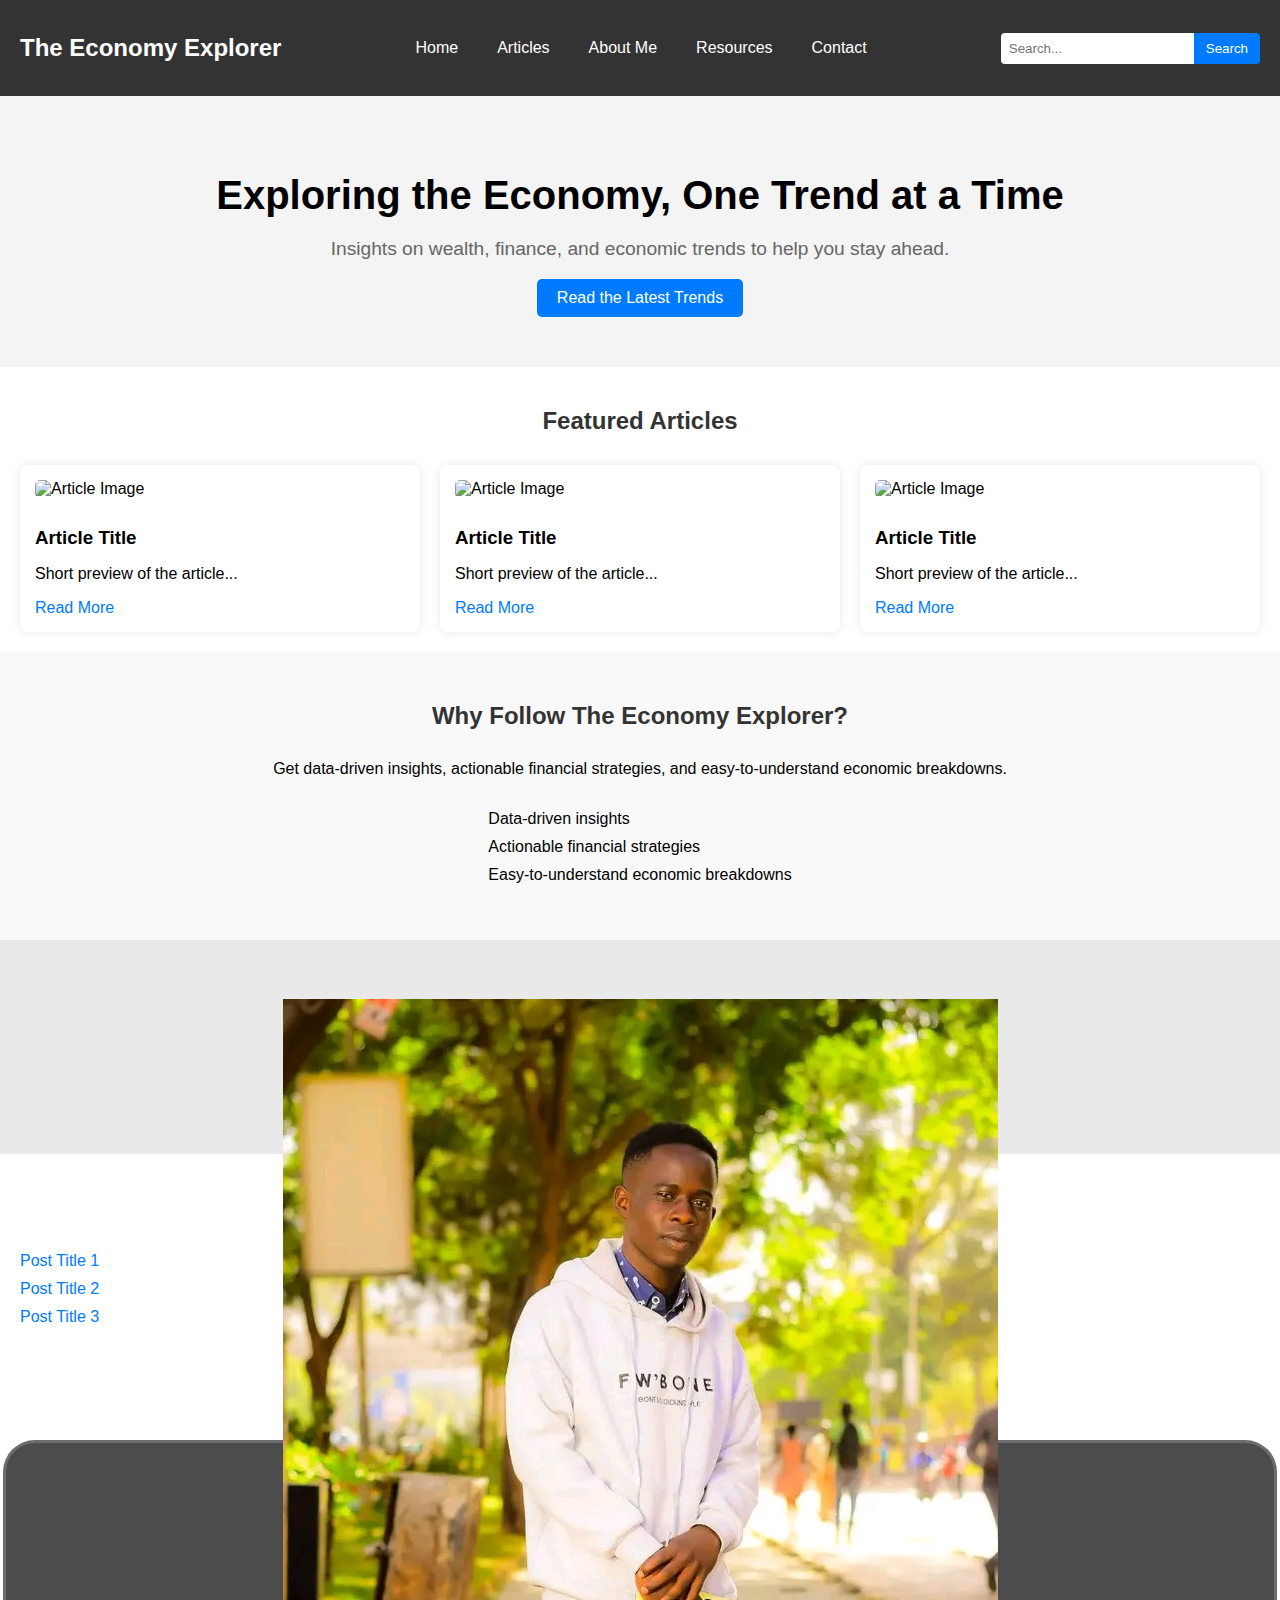
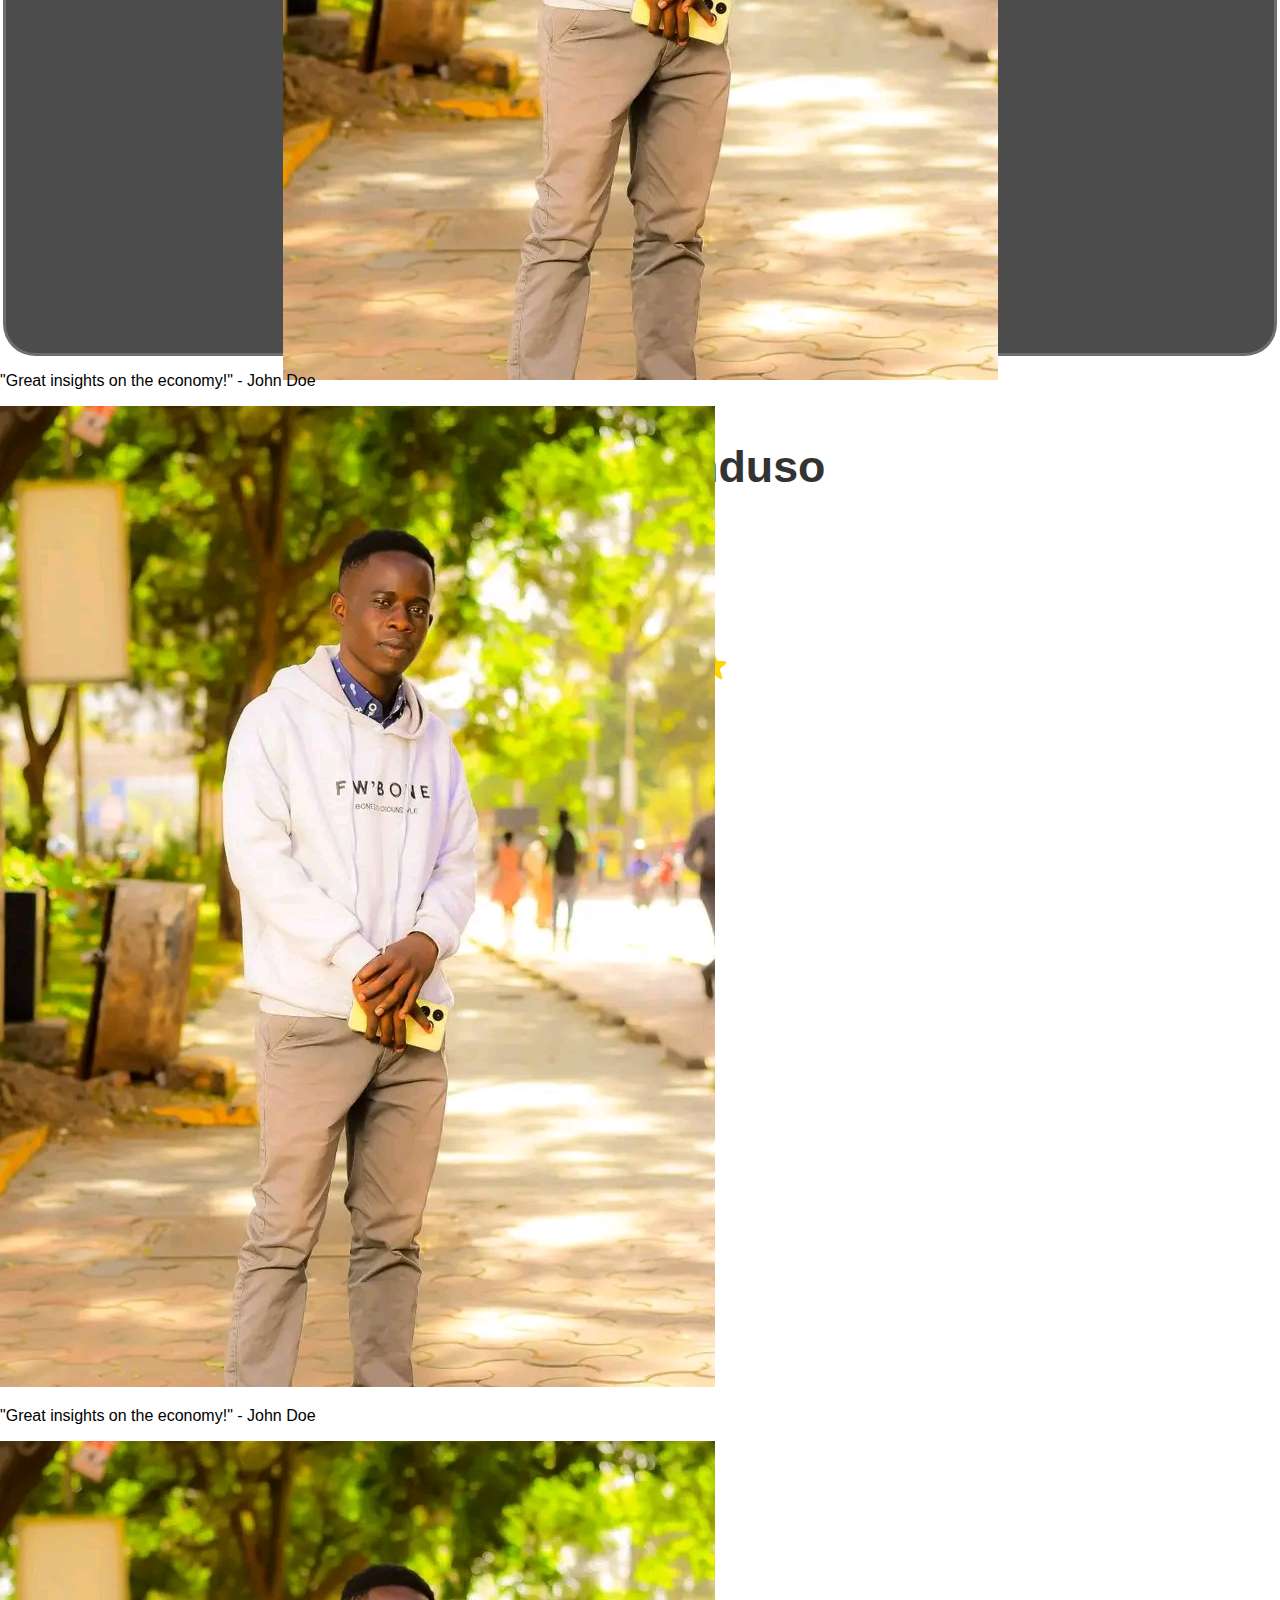
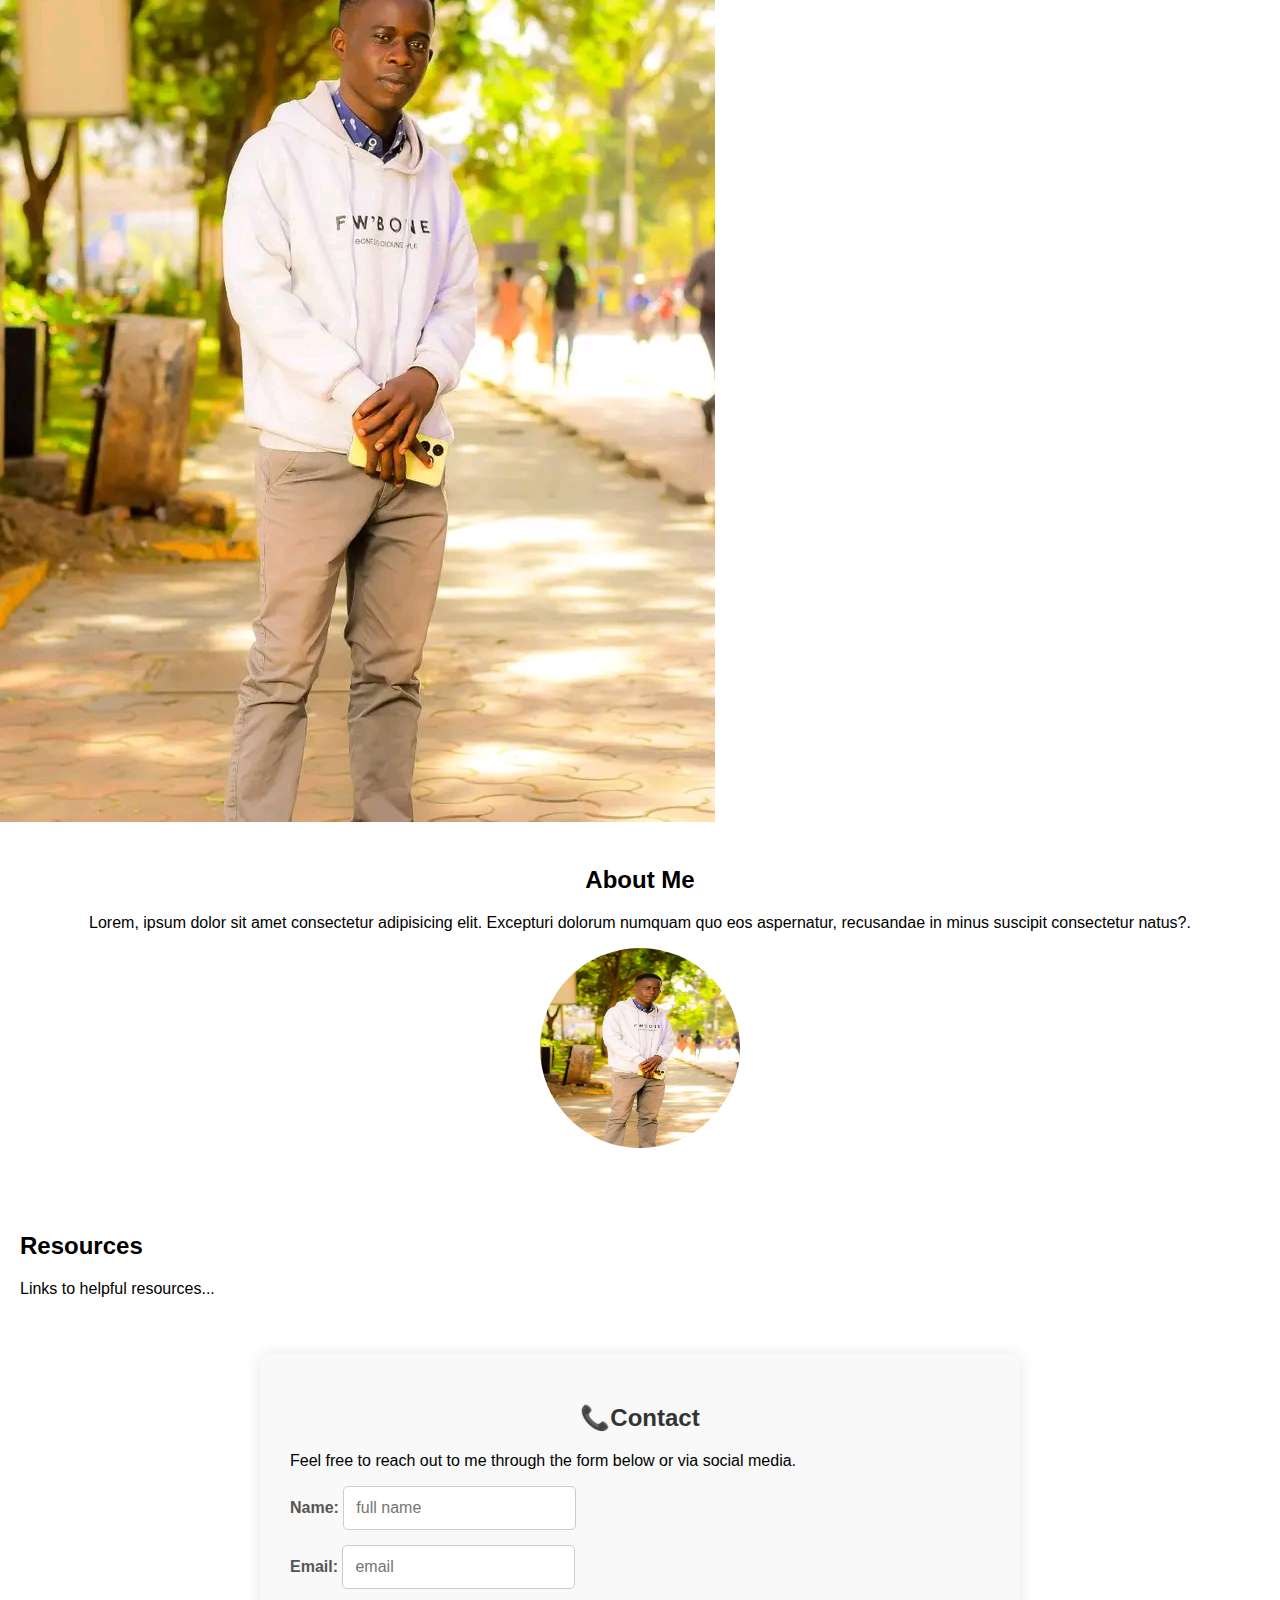
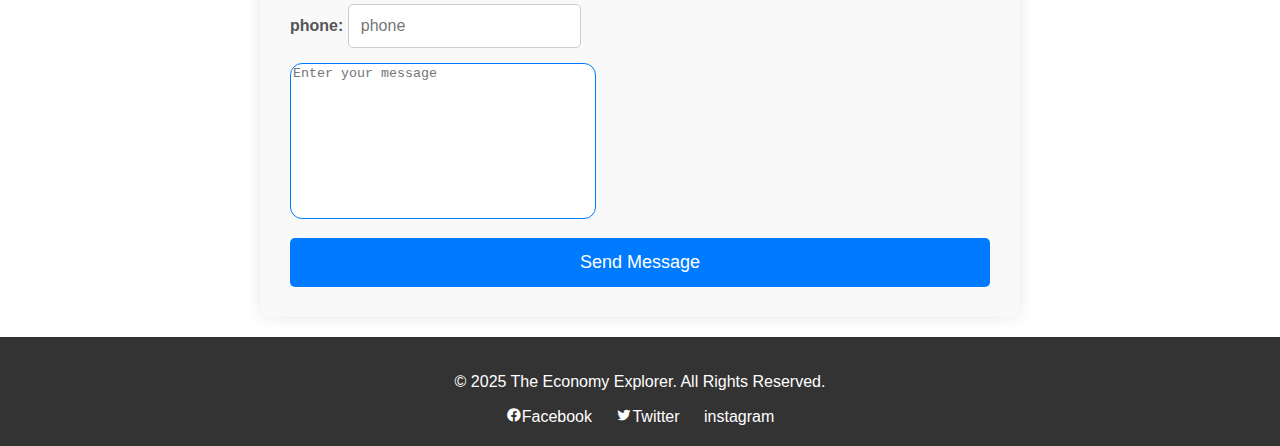
==== index.html @ 431664ec "initial change" ====
<!DOCTYPE html>
<html lang="en">
  <head>
    <meta charset="UTF-8" />
    <meta name="viewport" content="width=device-width, initial-scale=1.0" />
    <title>The Economy Explorer</title>
    <link rel="stylesheet" href="style.css" />
    <link
      href="https://unpkg.com/boxicons@2.1.4/css/boxicons.min.css"
      rel="stylesheet"
    />
  </head>
  <body>
    <!-- Header -->
    <header>
      <div class="logo">The Economy Explorer</div>
      <nav>
        <ul>
          <li><a href="index.html">Home</a></li>
          <li>
            <a href="#">Articles</a>
            <ul>
              <li><a href="#">Economic Trends</a></li>
              <li><a href="#">Net Worth Insights</a></li>
              <li><a href="#">Financial Strategies</a></li>
            </ul>
          </li>
          <li><a href="#about">About Me</a></li>
          <li><a href="#resources">Resources</a></li>
          <li><a href="#contact">Contact</a></li>
        </ul>
      </nav>
      <div class="search-bar">
        <input type="text" placeholder="Search..." />
        <button type="submit">Search</button>
      </div>
    </header>

    <!-- Hero Section -->
    <section class="hero">
      <h1>Exploring the Economy, One Trend at a Time</h1>
      <p>
        Insights on wealth, finance, and economic trends to help you stay ahead.
      </p>
      <a href="#" class="btn">Read the Latest Trends</a>
    </section>

    <!-- Featured Articles -->
    <section class="featured-articles">
      <h2>Featured Articles</h2>
      <div class="articles-grid">
        <article>
          <img src="placeholder.jpg" alt="Article Image" />
          <h3>Article Title</h3>
          <p>Short preview of the article...</p>
          <a href="single-article.html">Read More</a>
        </article>
        <article>
          <img src="placeholder.jpg" alt="Article Image" />
          <h3>Article Title</h3>
          <p>Short preview of the article...</p>
          <a href="single-article.html">Read More</a>
        </article>
        <article>
          <img src="placeholder.jpg" alt="Article Image" />
          <h3>Article Title</h3>
          <p>Short preview of the article...</p>
          <a href="single-article.html">Read More</a>
        </article>
      </div>
    </section>

    <!-- Why Follow Section -->
    <section class="why-follow">
      <h2>Why Follow The Economy Explorer?</h2>
      <p>
        Get data-driven insights, actionable financial strategies, and
        easy-to-understand economic breakdowns.
      </p>
      <ul>
        <li>Data-driven insights</li>
        <li>Actionable financial strategies</li>
        <li>Easy-to-understand economic breakdowns</li>
      </ul>
    </section>

    <!-- Newsletter Signup -->
    <section class="newsletter-signup">
      <h2>Get the latest economic trends straight to your inbox!</h2>
      <form>
        <input type="email" placeholder="Enter your email" />
        <button type="submit">Sign Up</button>
      </form>
    </section>

    <!-- Recent Posts -->
    <section class="recent-posts">
      <h2>Recent Posts</h2>
      <ul>
        <li><a href="single-article.html">Post Title 1</a></li>
        <li><a href="single-article.html">Post Title 2</a></li>
        <li><a href="single-article.html">Post Title 3</a></li>
      </ul>
    </section>

    <!-- Social Proof & Testimonials (Example) -->
    <section class="testimonials">
      <h2>Testimonials</h2>
      <div class="testimonial-item">
        <img src="images/billy.jpg" alt="" />
        <h2>Boniface Onduso</h2>
        <h1>software engineer</h1>
        <div class="rating">
          <i class="bx bxs-star" id="star"></i>
          <i class="bx bxs-star" id="star"></i>
          <i class="bx bxs-star" id="star"></i>
          <i class="bx bxs-star" id="star"></i>
          <i class="bx bxs-star" id="star"></i>
        </div>
        <p>
          Working with this software engineer was a fantastic experience! They
          delivered a high-quality, efficient solution tailored to my needs,
          with great communication and problem-solving skills. Highly
          recommend!"
        </p>
      </div>

      <div class="testimonial">
        <p>"Great insights on the economy!" - John Doe</p>
        <img src="images/billy.jpg" alt="" />
      </div>
      <div class="testimonial">
        <p>"Great insights on the economy!" - John Doe</p>
        <img src="images/billy.jpg" alt="" />
      </div>
    </section>

    <!-- About Me Section -->
    <section id="about" class="about-me">
      <h2>About Me</h2>
      <p>
        Lorem, ipsum dolor sit amet consectetur adipisicing elit. Excepturi
        dolorum numquam quo eos aspernatur, recusandae in minus suscipit
        consectetur natus?.
      </p>
      <img src="images/billy.jpg" alt="" />
    </section>

    <!-- Resources Section -->
    <section id="resources" class="resources">
      <h2>Resources</h2>
      <p>Links to helpful resources...</p>
    </section>

    <!-- Contact Section -->
    <section id="contact" class="contact-page">
      <h2>📞Contact</h2>
      <p>
        Feel free to reach out to me through the form below or via social media.
      </p>
      <form>
        <div class="form-group">
          <label for="name">Name:</label>
          <input
            type="text"
            id="name"
            name="name"
            placeholder="full name"
            required
          />
        </div>
        <div class="form-group">
          <label for="email">Email:</label>
          <input
            type="email"
            id="email"
            name="email"
            placeholder="email"
            required
          />
        </div>
        <div class="form-group">
          <label for="phone">phone:</label>
          <input
            type="number"
            id="phone"
            name="phone"
            placeholder="phone"
            required
          />
        </div>
        <div class="form-group">
          <textarea
            id="message"
            name="message"
            rows="5"
            placeholder="Enter your message"
            required
          ></textarea>
        </div>
        <button type="submit">Send Message</button>
      </form>
    </section>

    <!-- Footer -->
    <footer>
      <p>&copy; 2025 The Economy Explorer. All Rights Reserved.</p>
      <div class="social-links">
        <a href="#"><i class="bx bxl-facebook-circle"></i>Facebook</a>
        <a href="#"><i class="bx bxl-twitter"></i>Twitter</a>
        <a href="#">instagram</a>
      </div>
    </footer>
  </body>
</html>
---- style.css ----
body {
    font-family: Arial, sans-serif;
    margin: 0;
    padding: 0;
    box-sizing: border-box;
    transition: background-color 0.3s, color 0.3s;
}

body.dark-mode {
    background-color: #222;
    color: #eee;
}

.dark-mode-toggle {
    position: fixed;
    top: 20px;
    right: 20px;
    background-color: #444;
    color: white;
    border: none;
    padding: 10px 15px;
    border-radius: 5px;
    cursor: pointer;
    z-index: 1000;
}

header {
    display: flex;
    justify-content: space-between;
    align-items: center;
    background: #333;
    color: white;
    padding: 15px 20px;
    position: sticky; /* Make header sticky */
    top: 0;
    z-index: 100; /* Ensure it stays on top */
}

.logo {
    font-size: 1.5em;
    font-weight: bold;
}

nav ul {
    list-style: none;
    padding: 0;
    display: flex;
    gap: 15px;
}

nav li {
    position: relative; /* Required for dropdown positioning */
}

nav a {
    color: white;
    text-decoration: none;
    transition: color 0.3s ease; /* Add smooth transition */
    display: block; /* Make links fill the list item */
    padding: 8px 12px; /* Add some padding for better touch area */
}

nav a:hover {
    color: #007BFF; /* Change color on hover */
}

/* Dropdown styles */
nav ul li ul {
    display: none;
    position: absolute;
    top: 100%;
    left: 0;
    background-color: #333;
    padding: 0;
    border-radius: 4px;
    box-shadow: 0px 2px 5px rgba(0, 0, 0, 0.2);
    z-index: 1;
}

nav ul li:hover > ul {
    display: block;
}

nav ul li ul li {
    white-space: nowrap;
}

nav ul li ul li a {
    padding: 8px 12px;
    display: block;
}

nav ul li ul li a:hover {
    background-color: rgba(0, 123, 255, 0.2);
}

.search-bar {
    display: flex;
}

.search-bar input[type="text"] {
    padding: 8px;
    border: none;
    border-radius: 4px 0 0 4px;
}

.search-bar button {
    background-color: #007BFF;
    color: white;
    border: none;
    padding: 8px 12px;
    border-radius: 0 4px 4px 0;
    cursor: pointer;
}

.hero {
    text-align: center;
    padding: 50px;
    background: #f4f4f4;
}

.hero h1 {
    font-size: 2.5em;
    margin-bottom: 20px;
}

.hero p {
    font-size: 1.2em;
    color: #666;
}

.btn {
    display: inline-block;
    padding: 10px 20px;
    background: #007BFF;
    color: white;
    text-decoration: none;
    border-radius: 5px;
    transition: background-color 0.3s ease;
}

.btn:hover {
    background-color: #0056b3;
}

.featured-articles, .recent-posts {
    padding: 20px;
}

.featured-articles h2, .recent-posts h2, .why-follow h2, .newsletter-signup h2, .testimonials h2 {
    text-align: center;
    margin-bottom: 30px;
    color: #333;
}

.articles-grid {
    display: grid;
    grid-template-columns: repeat(auto-fit, minmax(300px, 1fr));
    gap: 20px;
}

.articles-grid article {
    background: white;
    padding: 15px;
    border-radius: 8px;
    box-shadow: 0 0 10px rgba(0, 0, 0, 0.1);
    transition: transform 0.3s ease;
}

.articles-grid article:hover {
    transform: translateY(-5px);
}

.articles-grid img {
    width: 100%;
    height: auto;
    border-radius: 5px;
    margin-bottom: 10px;
}

.articles-grid h3 {
    margin-bottom: 10px;
}

.articles-grid a {
    color: #007BFF;
    text-decoration: none;
}

.why-follow {
    padding: 30px;
    background: #f9f9f9;
    text-align: center;
}

.why-follow ul {
    list-style: none;
    padding: 0;
    display: inline-block;
    text-align: left;
}

.why-follow li {
    margin-bottom: 10px;
}

.newsletter-signup {
    text-align: center;
    padding: 40px 20px;
    background: #e9e9e9;
}

.newsletter-signup input[type="email"] {
    padding: 10px;
    width: 70%;
    max-width: 400px;
    border: 1px solid #ccc;
    border-radius: 5px;
    margin-bottom: 20px;
}

.newsletter-signup button {
    padding: 10px 20px;
    background: #28a745;
    color: white;
    border: none;
    border-radius: 5px;
    cursor: pointer;
    transition: background-color 0.3s ease;
}

.newsletter-signup button:hover {
    background-color: #218838;
}

.recent-posts ul {
    list-style: none;
    padding: 0;
}

.recent-posts li {
    margin-bottom: 10px;
}

.recent-posts a {
    color: #007BFF;
    text-decoration: none;
}

footer {
    text-align: center;
    padding: 20px;
    background: #333;
    color: white;
}

.social-links a {
    color: white;
    margin: 0 10px;
    transition: color 0.3s ease;
}

.social-links a:hover {
    color: #007BFF;
}

.testimonials{
    background: var(--second-bg-color);
}
.testimonials-box{
    background-size: cover;
    display: flex;
    align-items: center;
    justify-content: center;
    flex-direction: column;

}
.testimonials .heading{
margin-bottom: 5rem;
}
.testimonials-box img{
    width: 12rem;
    border-radius: 50%;
    border: 3px solid var(--main-color);
    box-shadow: 0 0 25px var(--main-color);
}
.wrapper{
    display: grid;
    grid-template-columns: repeat(3,1fr);
    gap: 3rem;
}
.testimonial-item{
    min-height: 450px;
    max-height: 450px;
    background: rgba(0, 0, 0,0.7);
    border: 3px solid rgba(238, 238, 238, 0.2);
    border-radius: 2rem;
    margin: 0.2rem;
    padding: 30px 60px;
    cursor: pointer;
    display: flex;
    flex-direction: column;
    align-items: center;
    justify-content: center;
    text-align: center;
    gap: 1.5rem;
    color: white;
    transition: 0.4s ease-in-out;
}

.testimonial-item:hover{
 border: 3px solid var(--main-color);
 transform: translateY(-10px )scale(1.03);
 box-shadow: 0 0 50px var(--main-color);
}

.testimonial-item h2{
 font-size: 2.8rem;
}

.testimonial-item h2{
    font-size: 2.8rem;
}

.testimonial-item h2{
    font-size: 2.8rem;

}

.testimonial-item p{
    font-size: 1.3rem;
}
#star{
    color: gold;
    font-size: 2rem;
}

/* General Styling */
a {
    text-decoration: none;
    color: #007BFF;
}

a:hover {
    text-decoration: underline;
}

/* Articles Page Styles */
.articles-page {
    padding: 20px;
}

.category-filter ul {
    list-style: none;
    padding: 0;
    display: flex;
    justify-content: center;
    gap: 20px;
    margin-bottom: 20px;
}

.category-filter a {
    color: #007BFF;
    text-decoration: none;
    padding: 8px 12px;
    border-radius: 5px;
    background: #f4f4f4;
}

.category-filter a:hover {
    background: #ddd;
}

/* Single Article Styles */
.single-article {
    padding: 20px;
}

.single-article img {
    width: 100%;
    height: auto;
    border-radius: 8px;
    margin-bottom: 20px;
}

.author-info {
    margin-bottom: 20px;
    font-style: italic;
    color: #666;
}

.article-content {
    line-height: 1.6;
    margin-bottom: 20px;
}

.related-articles ul {
    list-style: none;
    padding: 0;
}

.comment-section {
    margin-top: 30px;
}

/* About Me Styles */
.about-me {
    padding: 20px;
    text-align: center;
}

.about-me img {
    width: 200px;
    height: 200px;
    border-radius: 50%;
    margin-bottom: 20px;
}

/* Resources Styles */
.resources {
    padding: 20px;
}

.resources ul {
    list-style: none;
    padding: 0;
}

.resources li {
    margin-bottom: 10px;
}

/* Contact Page Styles */
.contact-page {
    padding: 30px;
    max-width: 700px;
    margin: 20px auto;
    background: #f9f9f9;
    border-radius: 10px;
    box-shadow: 0 0 15px rgba(0, 0, 0, 0.1);
}

.contact-page h2 {
    text-align: center;
    margin-bottom: 20px;
    color: #333;
}

.contact-page form {
    display: grid;
    gap: 15px;
}

.contact-page label {
    font-weight: bold;
    color: #555;
}

.contact-page input[type="text"],
.contact-page input[type="email"],
.contact-page input[type="number"],
.contact-page select{
    padding: 12px;
    border: 1px solid #ccc;
    border-radius: 5px;
    font-size: 16px;
    resize: none;
    transition: border-color 0.3s ease;
}

.contact-page input[type="text"]:focus,
.contact-page input[type="email"]:focus,
.contact-page select:focus {
    border-color: #007BFF;
    outline: none;
    resize: none;
    box-shadow: 0 0 5px rgba(0, 123, 255, 0.2);
}

.contact-page textarea {
    resize: none;
    width: 300px;
    min-height: 150px;
    border:1px solid #007BFF ;
    outline: none;
    border-radius: 12px;
}

.contact-page button {
    padding: 14px 25px;
    background: #007BFF;
    color: white;
    border: none;
    border-radius: 5px;
    cursor: pointer;
    font-size: 18px;
    transition: background-color 0.3s ease;
}

.contact-page button:hover {
    background-color: #0056b3;
}

.contact-icons {
    display: flex;
    gap: 10px;
    margin-top: 10px;
}

.contact-icons a {
    display: inline-block;
}

.contact-icons img {
    width: 30px;
    height: 30px;
}

.contact-info {
    margin-top: 30px;
    text-align: center;
}

.contact-info p {
    margin-bottom: 10px;
    color: #555;
}

.contact-info a {
    color: #007BFF;
    text-decoration: none;
    transition: color 0.3s ease;
}

.contact-info a:hover {
    color: #0056b3;
}
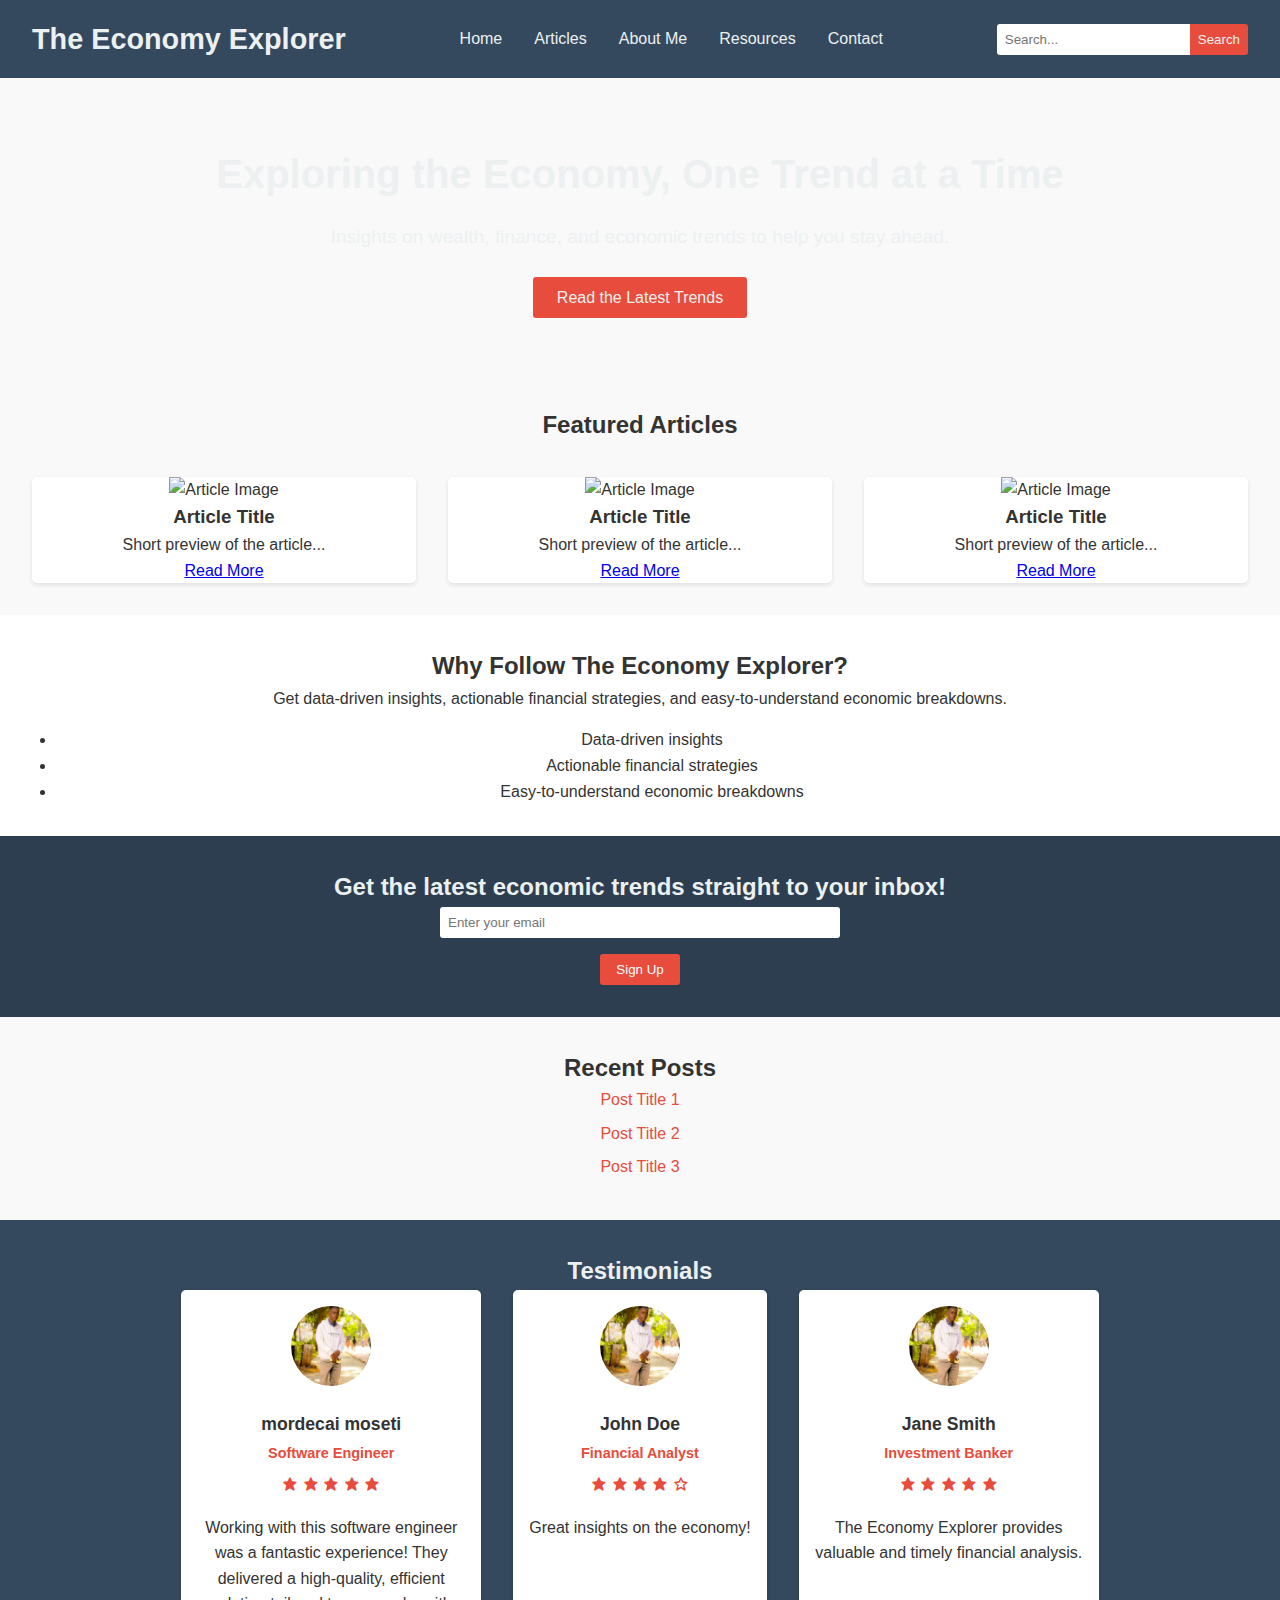
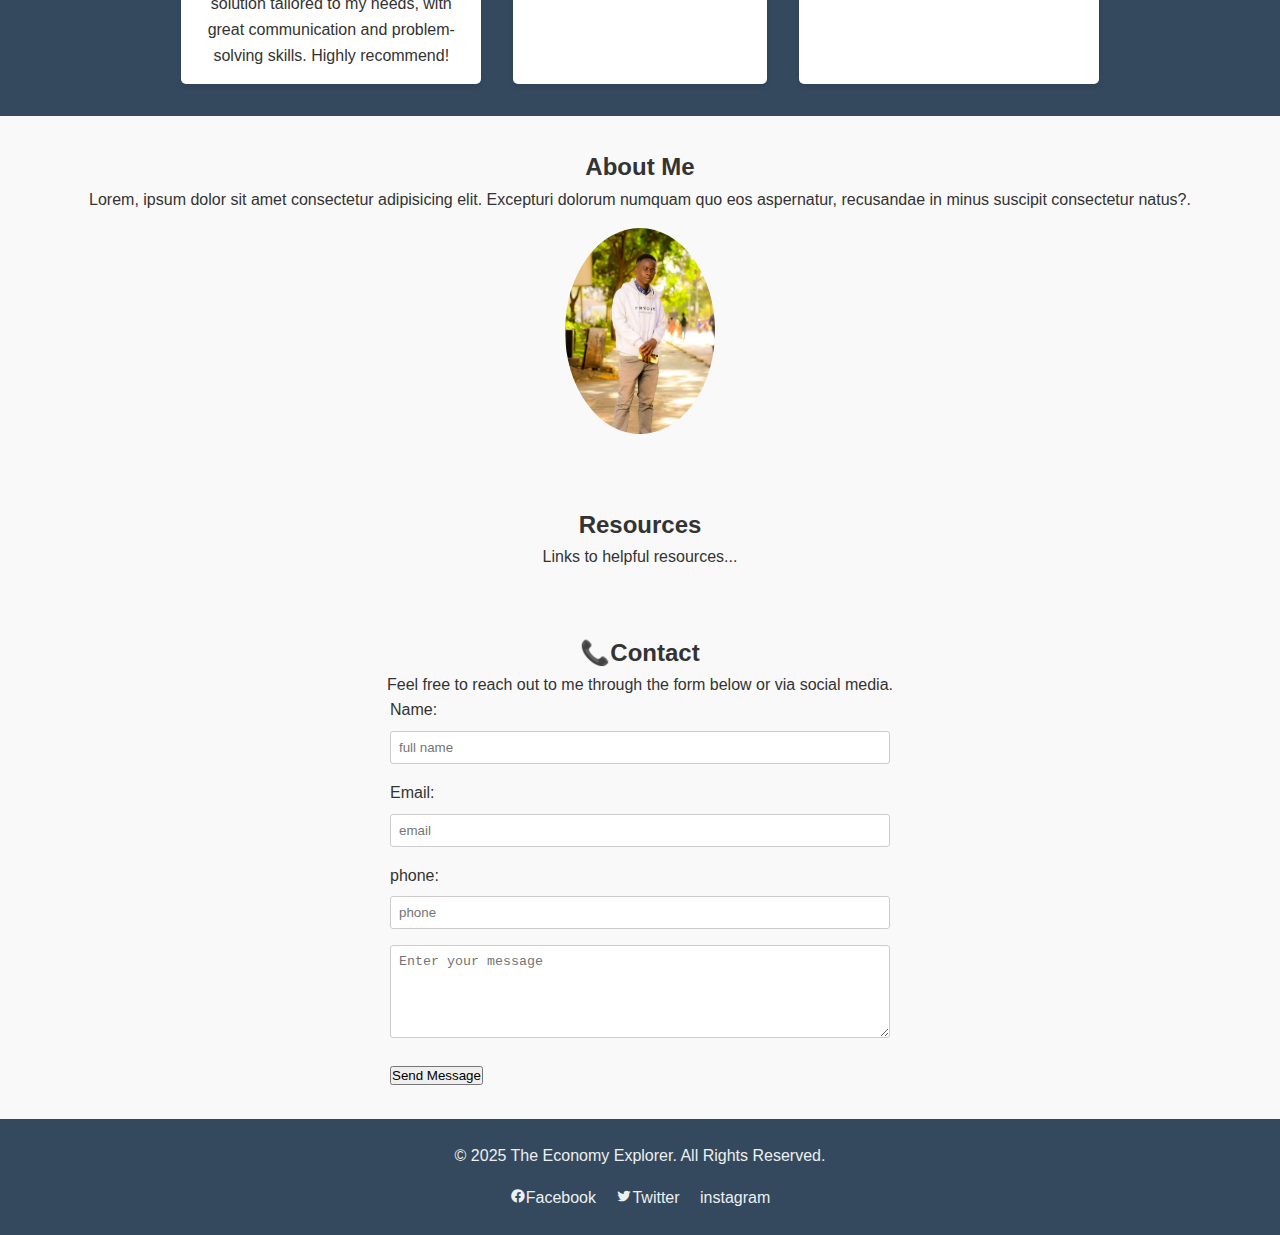
==== commit 97b8ca84: "second change" ====
--- a/index.html
+++ b/index.html
@@ -14,6 +14,10 @@
     <!-- Header -->
     <header>
       <div class="logo">The Economy Explorer</div>
+      <!-- Mobile Menu Toggle -->
+      <button class="menu-toggle" aria-label="Toggle Navigation">
+        <i class="bx bx-menu"></i>
+      </button>
       <nav>
         <ul>
           <li><a href="index.html">Home</a></li>
@@ -106,34 +110,55 @@
     <!-- Social Proof & Testimonials (Example) -->
     <section class="testimonials">
       <h2>Testimonials</h2>
-      <div class="testimonial-item">
-        <img src="images/billy.jpg" alt="" />
-        <h2>Boniface Onduso</h2>
-        <h1>software engineer</h1>
-        <div class="rating">
-          <i class="bx bxs-star" id="star"></i>
-          <i class="bx bxs-star" id="star"></i>
-          <i class="bx bxs-star" id="star"></i>
-          <i class="bx bxs-star" id="star"></i>
-          <i class="bx bxs-star" id="star"></i>
-        </div>
-        <p>
-          Working with this software engineer was a fantastic experience! They
-          delivered a high-quality, efficient solution tailored to my needs,
-          with great communication and problem-solving skills. Highly
-          recommend!"
-        </p>
-      </div>
-
-      <div class="testimonial">
-        <p>"Great insights on the economy!" - John Doe</p>
-        <img src="images/billy.jpg" alt="" />
-      </div>
-      <div class="testimonial">
-        <p>"Great insights on the economy!" - John Doe</p>
-        <img src="images/billy.jpg" alt="" />
-      </div>
-    </section>
+      <div class="wrapper">
+        <div class="testimonial-item">
+            <img src="images/billy.jpg" alt="Boniface Onduso" />
+            <h2>mordecai moseti</h2>
+            <h1>Software Engineer</h1>
+            <div class="rating">
+                <i class="bx bxs-star" id="star"></i>
+                <i class="bx bxs-star" id="star"></i>
+                <i class="bx bxs-star" id="star"></i>
+                <i class="bx bxs-star" id="star"></i>
+                <i class="bx bxs-star" id="star"></i>
+            </div>
+            <p>
+                Working with this software engineer was a fantastic experience! They
+                delivered a high-quality, efficient solution tailored to my needs,
+                with great communication and problem-solving skills. Highly
+                recommend!
+            </p>
+        </div>
+
+        <div class="testimonial-item">
+            <img src="images/billy.jpg" alt="John Doe" />
+            <h2>John Doe</h2>
+            <h1>Financial Analyst</h1>
+            <div class="rating">
+                <i class="bx bxs-star" id="star"></i>
+                <i class="bx bxs-star" id="star"></i>
+                <i class="bx bxs-star" id="star"></i>
+                <i class="bx bxs-star" id="star"></i>
+                <i class="bx bx-star" id="star"></i>
+            </div>
+            <p>Great insights on the economy!</p>
+        </div>
+
+        <div class="testimonial-item">
+            <img src="images/billy.jpg" alt="Jane Smith" />
+            <h2>Jane Smith</h2>
+            <h1>Investment Banker</h1>
+            <div class="rating">
+                <i class="bx bxs-star" id="star"></i>
+                <i class="bx bxs-star" id="star"></i>
+                <i class="bx bxs-star" id="star"></i>
+                <i class="bx bxs-star" id="star"></i>
+                <i class="bx bxs-star" id="star"></i>
+            </div>
+            <p>The Economy Explorer provides valuable and timely financial analysis.</p>
+        </div>
+    </div>
+</section>
 
     <!-- About Me Section -->
     <section id="about" class="about-me">
@@ -211,5 +236,6 @@
         <a href="#">instagram</a>
       </div>
     </footer>
+    <script src="index.js"></script>
   </body>
 </html>
--- a/style.css
+++ b/style.css
@@ -1,537 +1,419 @@
-body {
-    font-family: Arial, sans-serif;
+/* Reset and Base Styles */
+* {
     margin: 0;
     padding: 0;
     box-sizing: border-box;
-    transition: background-color 0.3s, color 0.3s;
-}
-
-body.dark-mode {
-    background-color: #222;
-    color: #eee;
-}
-
-.dark-mode-toggle {
-    position: fixed;
-    top: 20px;
-    right: 20px;
-    background-color: #444;
-    color: white;
-    border: none;
-    padding: 10px 15px;
-    border-radius: 5px;
-    cursor: pointer;
-    z-index: 1000;
-}
-
-header {
+  }
+  
+  :root {
+    --primary-color: #2c3e50;      /* Dark blue for headers and backgrounds */
+    --secondary-color: #ecf0f1;    /* Light gray for text and backgrounds */
+    --accent-color: #e74c3c;       /* Accent red for buttons and highlights */
+    --text-color: #333;
+    --header-bg: #34495e;         /* Slightly different dark shade for header/footer */
+    --body-bg: #f9f9f9;
+  }
+  
+  body {
+    font-family: 'Arial', sans-serif;
+    background-color: var(--body-bg);
+    color: var(--text-color);
+    line-height: 1.6;
+  }
+  
+  /* Header */
+  header {
+    background-color: var(--header-bg);
+    color: var(--secondary-color);
     display: flex;
     justify-content: space-between;
     align-items: center;
-    background: #333;
-    color: white;
-    padding: 15px 20px;
-    position: sticky; /* Make header sticky */
-    top: 0;
-    z-index: 100; /* Ensure it stays on top */
-}
-
-.logo {
-    font-size: 1.5em;
+    padding: 1rem 2rem;
+    flex-wrap: wrap;
+  }
+  
+  header .logo {
+    font-size: 1.8rem;
     font-weight: bold;
-}
-
-nav ul {
+  }
+  
+  nav ul {
     list-style: none;
-    padding: 0;
-    display: flex;
-    gap: 15px;
-}
-
-nav li {
-    position: relative; /* Required for dropdown positioning */
-}
-
-nav a {
-    color: white;
+    display: flex;
+    gap: 1rem;
+  }
+  
+  nav ul li {
+    position: relative;
+  }
+  
+  nav ul li a {
+    color: var(--secondary-color);
     text-decoration: none;
-    transition: color 0.3s ease; /* Add smooth transition */
-    display: block; /* Make links fill the list item */
-    padding: 8px 12px; /* Add some padding for better touch area */
-}
-
-nav a:hover {
-    color: #007BFF; /* Change color on hover */
-}
-
-/* Dropdown styles */
-nav ul li ul {
-    display: none;
+    padding: 0.5rem;
+    transition: color 0.3s ease;
+  }
+  
+  nav ul li a:hover {
+    color: var(--accent-color);
+  }
+  
+  /* Dropdown Menu */
+  nav ul li ul {
     position: absolute;
     top: 100%;
     left: 0;
-    background-color: #333;
-    padding: 0;
-    border-radius: 4px;
-    box-shadow: 0px 2px 5px rgba(0, 0, 0, 0.2);
-    z-index: 1;
-}
-
-nav ul li:hover > ul {
-    display: block;
-}
-
-nav ul li ul li {
-    white-space: nowrap;
-}
-
-nav ul li ul li a {
-    padding: 8px 12px;
-    display: block;
-}
-
-nav ul li ul li a:hover {
-    background-color: rgba(0, 123, 255, 0.2);
-}
-
-.search-bar {
-    display: flex;
-}
-
-.search-bar input[type="text"] {
-    padding: 8px;
+    background-color: var(--header-bg);
+    display: none;
+    flex-direction: column;
+    min-width: 150px;
+  }
+  
+  nav ul li:hover > ul {
+    display: flex;
+  }
+  
+  nav ul li ul li a {
+    padding: 0.5rem;
+  }
+  
+  /* Search Bar */
+  .search-bar {
+    display: flex;
+    align-items: center;
+  }
+  
+  .search-bar input {
+    padding: 0.5rem;
     border: none;
-    border-radius: 4px 0 0 4px;
-}
-
-.search-bar button {
-    background-color: #007BFF;
-    color: white;
+    border-radius: 3px 0 0 3px;
+    outline: none;
+  }
+  
+  .search-bar button {
+    padding: 0.5rem;
     border: none;
-    padding: 8px 12px;
-    border-radius: 0 4px 4px 0;
+    background-color: var(--accent-color);
+    color: var(--secondary-color);
+    border-radius: 0 3px 3px 0;
     cursor: pointer;
-}
-
-.hero {
-    text-align: center;
-    padding: 50px;
-    background: #f4f4f4;
-}
-
-.hero h1 {
-    font-size: 2.5em;
-    margin-bottom: 20px;
-}
-
-.hero p {
-    font-size: 1.2em;
-    color: #666;
-}
-
-.btn {
-    display: inline-block;
-    padding: 10px 20px;
-    background: #007BFF;
-    color: white;
+    transition: background-color 0.3s ease;
+  }
+  
+  .search-bar button:hover {
+    background-color: darkred;
+  }
+  
+  /* Hero Section */
+  .hero {
+    background: url('hero-bg.jpg') no-repeat center center/cover;
+    color: var(--secondary-color);
+    text-align: center;
+    padding: 4rem 2rem;
+  }
+  
+  .hero h1 {
+    font-size: 2.5rem;
+    margin-bottom: 1rem;
+  }
+  
+  .hero p {
+    font-size: 1.2rem;
+    margin-bottom: 2rem;
+  }
+  
+  .btn {
+    background-color: var(--accent-color);
+    color: var(--secondary-color);
+    padding: 0.75rem 1.5rem;
     text-decoration: none;
+    border-radius: 3px;
+    transition: background-color 0.3s ease;
+  }
+  
+  .btn:hover {
+    background-color: darkred;
+  }
+  
+  /* Featured Articles */
+  .featured-articles {
+    padding: 2rem;
+    text-align: center;
+  }
+  
+  .featured-articles h2 {
+    margin-bottom: 1rem;
+  }
+  
+  .articles-grid {
+    display: grid;
+    grid-template-columns: repeat(auto-fit, minmax(250px, 1fr));
+    gap: 2rem;
+    margin-top: 2rem;
+  }
+  
+  .articles-grid article {
+    background-color: #fff;
     border-radius: 5px;
-    transition: background-color 0.3s ease;
-}
-
-.btn:hover {
-    background-color: #0056b3;
-}
-
-.featured-articles, .recent-posts {
-    padding: 20px;
-}
-
-.featured-articles h2, .recent-posts h2, .why-follow h2, .newsletter-signup h2, .testimonials h2 {
-    text-align: center;
-    margin-bottom: 30px;
-    color: #333;
-}
-
-.articles-grid {
-    display: grid;
-    grid-template-columns: repeat(auto-fit, minmax(300px, 1fr));
-    gap: 20px;
-}
-
-.articles-grid article {
-    background: white;
-    padding: 15px;
-    border-radius: 8px;
-    box-shadow: 0 0 10px rgba(0, 0, 0, 0.1);
+    overflow: hidden;
+    box-shadow: 0 2px 5px rgba(0, 0, 0, 0.1);
     transition: transform 0.3s ease;
-}
-
-.articles-grid article:hover {
+  }
+  
+  .articles-grid article:hover {
     transform: translateY(-5px);
-}
-
-.articles-grid img {
+  }
+  
+  .articles-grid img {
     width: 100%;
     height: auto;
-    border-radius: 5px;
-    margin-bottom: 10px;
-}
-
-.articles-grid h3 {
-    margin-bottom: 10px;
-}
-
-.articles-grid a {
-    color: #007BFF;
-    text-decoration: none;
-}
-
-.why-follow {
-    padding: 30px;
-    background: #f9f9f9;
-    text-align: center;
-}
-
-.why-follow ul {
+  }
+  
+  /* Why Follow Section */
+  .why-follow {
+    padding: 2rem;
+    background-color: #fff;
+    text-align: center;
+  }
+  
+  .why-follow ul {
+    list-style: disc;
+    padding-left: 1.5rem;
+    margin-top: 1rem;
+  }
+  
+  /* Newsletter Signup */
+  .newsletter-signup {
+    background-color: var(--primary-color);
+    color: var(--secondary-color);
+    padding: 2rem;
+    text-align: center;
+  }
+  
+  .newsletter-signup form {
+    display: flex;
+    flex-direction: column;
+    align-items: center;
+    max-width: 400px;
+    margin: 0 auto;
+  }
+  
+  .newsletter-signup input {
+    padding: 0.5rem;
+    width: 100%;
+    border: none;
+    border-radius: 3px;
+    margin-bottom: 1rem;
+  }
+  
+  .newsletter-signup button {
+    padding: 0.5rem 1rem;
+    border: none;
+    background-color: var(--accent-color);
+    color: #fff;
+    border-radius: 3px;
+    cursor: pointer;
+    transition: background-color 0.3s ease;
+  }
+  
+  .newsletter-signup button:hover {
+    background-color: darkred;
+  }
+  
+  /* Recent Posts */
+  .recent-posts {
+    padding: 2rem;
+    text-align: center;
+  }
+  
+  .recent-posts ul {
     list-style: none;
     padding: 0;
-    display: inline-block;
+  }
+  
+  .recent-posts li {
+    margin-bottom: 0.5rem;
+  }
+  
+  .recent-posts a {
+    text-decoration: none;
+    color: var(--accent-color);
+    transition: color 0.3s ease;
+  }
+  
+  .recent-posts a:hover {
+    color: var(--primary-color);
+  }
+  
+  /* Testimonials */
+  .testimonials {
+    background-color: var(--header-bg);
+    color: var(--secondary-color);
+    padding: 2rem;
+    text-align: center;
+  }
+  
+  .testimonials .wrapper {
+    display: flex;
+    flex-wrap: wrap;
+    gap: 2rem;
+    justify-content: center;
+  }
+  
+  .testimonial-item {
+    background-color: #fff;
+    color: var(--text-color);
+    padding: 1rem;
+    border-radius: 5px;
+    max-width: 300px;
+    box-shadow: 0 2px 5px rgba(0, 0, 0, 0.1);
+    text-align: center;
+  }
+  
+  .testimonial-item img {
+    width: 80px;
+    height: 80px;
+    border-radius: 50%;
+    object-fit: cover;
+    margin-bottom: 1rem;
+  }
+  
+  .testimonial-item h2 {
+    margin-bottom: 0.25rem;
+    font-size: 1.1rem;
+  }
+  
+  .testimonial-item h1 {
+    font-size: 0.9rem;
+    margin-bottom: 0.5rem;
+    color: var(--accent-color);
+  }
+  
+  .testimonial-item .rating {
+    margin-bottom: 1rem;
+    color: var(--accent-color);
+  }
+  
+  /* About, Resources, Contact */
+  .about-me,
+  .resources,
+  .contact-page {
+    padding: 2rem;
+    text-align: center;
+  }
+  
+  .about-me img {
+    width: 150px;
+    border-radius: 50%;
+    margin-top: 1rem;
+  }
+  
+  /* Contact Form */
+  .contact-page form {
+    max-width: 500px;
+    margin: 0 auto;
     text-align: left;
-}
-
-.why-follow li {
-    margin-bottom: 10px;
-}
-
-.newsletter-signup {
-    text-align: center;
-    padding: 40px 20px;
-    background: #e9e9e9;
-}
-
-.newsletter-signup input[type="email"] {
-    padding: 10px;
-    width: 70%;
-    max-width: 400px;
+  }
+  
+  .contact-page .form-group {
+    margin-bottom: 1rem;
+  }
+  
+  .contact-page label {
+    display: block;
+    margin-bottom: 0.5rem;
+  }
+  
+  .contact-page input,
+  .contact-page textarea {
+    width: 100%;
+    padding: 0.5rem;
     border: 1px solid #ccc;
-    border-radius: 5px;
-    margin-bottom: 20px;
-}
-
-.newsletter-signup button {
-    padding: 10px 20px;
-    background: #28a745;
-    color: white;
-    border: none;
-    border-radius: 5px;
-    cursor: pointer;
-    transition: background-color 0.3s ease;
-}
-
-.newsletter-signup button:hover {
-    background-color: #218838;
-}
-
-.recent-posts ul {
-    list-style: none;
-    padding: 0;
-}
-
-.recent-posts li {
-    margin-bottom: 10px;
-}
-
-.recent-posts a {
-    color: #007BFF;
-    text-decoration: none;
-}
-
-footer {
-    text-align: center;
-    padding: 20px;
-    background: #333;
-    color: white;
-}
-
-.social-links a {
-    color: white;
-    margin: 0 10px;
-    transition: color 0.3s ease;
-}
-
-.social-links a:hover {
-    color: #007BFF;
-}
-
-.testimonials{
-    background: var(--second-bg-color);
-}
-.testimonials-box{
-    background-size: cover;
-    display: flex;
-    align-items: center;
-    justify-content: center;
-    flex-direction: column;
-
-}
-.testimonials .heading{
-margin-bottom: 5rem;
-}
-.testimonials-box img{
-    width: 12rem;
-    border-radius: 50%;
-    border: 3px solid var(--main-color);
-    box-shadow: 0 0 25px var(--main-color);
-}
-.wrapper{
-    display: grid;
-    grid-template-columns: repeat(3,1fr);
-    gap: 3rem;
-}
-.testimonial-item{
-    min-height: 450px;
-    max-height: 450px;
-    background: rgba(0, 0, 0,0.7);
-    border: 3px solid rgba(238, 238, 238, 0.2);
-    border-radius: 2rem;
-    margin: 0.2rem;
-    padding: 30px 60px;
-    cursor: pointer;
-    display: flex;
-    flex-direction: column;
-    align-items: center;
-    justify-content: center;
-    text-align: center;
-    gap: 1.5rem;
-    color: white;
-    transition: 0.4s ease-in-out;
-}
-
-.testimonial-item:hover{
- border: 3px solid var(--main-color);
- transform: translateY(-10px )scale(1.03);
- box-shadow: 0 0 50px var(--main-color);
-}
-
-.testimonial-item h2{
- font-size: 2.8rem;
-}
-
-.testimonial-item h2{
-    font-size: 2.8rem;
-}
-
-.testimonial-item h2{
-    font-size: 2.8rem;
-
-}
-
-.testimonial-item p{
-    font-size: 1.3rem;
-}
-#star{
-    color: gold;
-    font-size: 2rem;
-}
-
-/* General Styling */
-a {
-    text-decoration: none;
-    color: #007BFF;
-}
-
-a:hover {
-    text-decoration: underline;
-}
-
-/* Articles Page Styles */
-.articles-page {
-    padding: 20px;
-}
-
-.category-filter ul {
-    list-style: none;
-    padding: 0;
-    display: flex;
-    justify-content: center;
-    gap: 20px;
-    margin-bottom: 20px;
-}
-
-.category-filter a {
-    color: #007BFF;
-    text-decoration: none;
-    padding: 8px 12px;
-    border-radius: 5px;
-    background: #f4f4f4;
-}
-
-.category-filter a:hover {
-    background: #ddd;
-}
-
-/* Single Article Styles */
-.single-article {
-    padding: 20px;
-}
-
-.single-article img {
-    width: 100%;
-    height: auto;
-    border-radius: 8px;
-    margin-bottom: 20px;
-}
-
-.author-info {
-    margin-bottom: 20px;
-    font-style: italic;
-    color: #666;
-}
-
-.article-content {
-    line-height: 1.6;
-    margin-bottom: 20px;
-}
-
-.related-articles ul {
-    list-style: none;
-    padding: 0;
-}
-
-.comment-section {
-    margin-top: 30px;
-}
-
-/* About Me Styles */
-.about-me {
-    padding: 20px;
-    text-align: center;
-}
-
-.about-me img {
-    width: 200px;
-    height: 200px;
-    border-radius: 50%;
-    margin-bottom: 20px;
-}
-
-/* Resources Styles */
-.resources {
-    padding: 20px;
-}
-
-.resources ul {
-    list-style: none;
-    padding: 0;
-}
-
-.resources li {
-    margin-bottom: 10px;
-}
-
-/* Contact Page Styles */
-.contact-page {
-    padding: 30px;
-    max-width: 700px;
-    margin: 20px auto;
-    background: #f9f9f9;
-    border-radius: 10px;
-    box-shadow: 0 0 15px rgba(0, 0, 0, 0.1);
-}
-
-.contact-page h2 {
-    text-align: center;
-    margin-bottom: 20px;
-    color: #333;
-}
-
-.contact-page form {
-    display: grid;
-    gap: 15px;
-}
-
-.contact-page label {
-    font-weight: bold;
-    color: #555;
-}
-
-.contact-page input[type="text"],
-.contact-page input[type="email"],
-.contact-page input[type="number"],
-.contact-page select{
-    padding: 12px;
-    border: 1px solid #ccc;
-    border-radius: 5px;
-    font-size: 16px;
-    resize: none;
-    transition: border-color 0.3s ease;
-}
-
-.contact-page input[type="text"]:focus,
-.contact-page input[type="email"]:focus,
-.contact-page select:focus {
-    border-color: #007BFF;
-    outline: none;
-    resize: none;
-    box-shadow: 0 0 5px rgba(0, 123, 255, 0.2);
-}
-
-.contact-page textarea {
-    resize: none;
-    width: 300px;
-    min-height: 150px;
-    border:1px solid #007BFF ;
-    outline: none;
-    border-radius: 12px;
-}
-
-.contact-page button {
-    padding: 14px 25px;
-    background: #007BFF;
-    color: white;
-    border: none;
-    border-radius: 5px;
-    cursor: pointer;
-    font-size: 18px;
-    transition: background-color 0.3s ease;
-}
-
-.contact-page button:hover {
-    background-color: #0056b3;
-}
-
-.contact-icons {
-    display: flex;
-    gap: 10px;
-    margin-top: 10px;
-}
-
-.contact-icons a {
-    display: inline-block;
-}
-
-.contact-icons img {
-    width: 30px;
-    height: 30px;
-}
-
-.contact-info {
-    margin-top: 30px;
-    text-align: center;
-}
-
-.contact-info p {
-    margin-bottom: 10px;
-    color: #555;
-}
-
-.contact-info a {
-    color: #007BFF;
+    border-radius: 3px;
+  }
+  
+  /* Footer */
+  footer {
+    background-color: var(--header-bg);
+    color: var(--secondary-color);
+    text-align: center;
+    padding: 1.5rem 2rem;
+  }
+  
+  footer p {
+    margin-bottom: 1rem;
+  }
+  
+  footer .social-links a {
+    color: var(--secondary-color);
+    margin: 0 0.5rem;
     text-decoration: none;
     transition: color 0.3s ease;
+  }
+  
+  footer .social-links a:hover {
+    color: var(--accent-color);
+  }
+  
+  /* Responsive Adjustments */
+  @media (max-width: 768px) {
+    header {
+      flex-direction: column;
+      align-items: flex-start;
+    }
+    
+    nav ul {
+      flex-direction: column;
+      gap: 0.5rem;
+      margin-top: 1rem;
+    }
+    
+    .testimonials .wrapper {
+      flex-direction: column;
+      align-items: center;
+    }
+  }
+
+  /* Mobile Menu Toggle Button */
+  .menu-toggle {
+    background: none;
+    border: none;
+    color: var(--secondary-color);
+    cursor: pointer;
+    font-size: 1.5rem;
+    display: none; /* Hidden by default on larger screens */
 }
 
-.contact-info a:hover {
-    color: #0056b3;
+/* Media query for mobile devices */
+@media (max-width: 768px) {
+    .menu-toggle {
+        display: block; /* Show the toggle button on smaller screens */
+    }
+
+    header nav {
+        display: none; /* Hide the navigation menu by default */
+        width: 100%;
+    }
+
+    header.open nav {
+        display: block; /* Show the navigation menu when header has the 'open' class */
+    }
+
+    header {
+        flex-direction: column;
+        align-items: flex-start;
+    }
+
+    header .logo {
+        margin-bottom: 1rem;
+    }
+
+    header nav ul {
+        flex-direction: column;
+        align-items: flex-start;
+    }
+
+    header nav ul li {
+        margin-bottom: 0.5rem;
+    }
 }
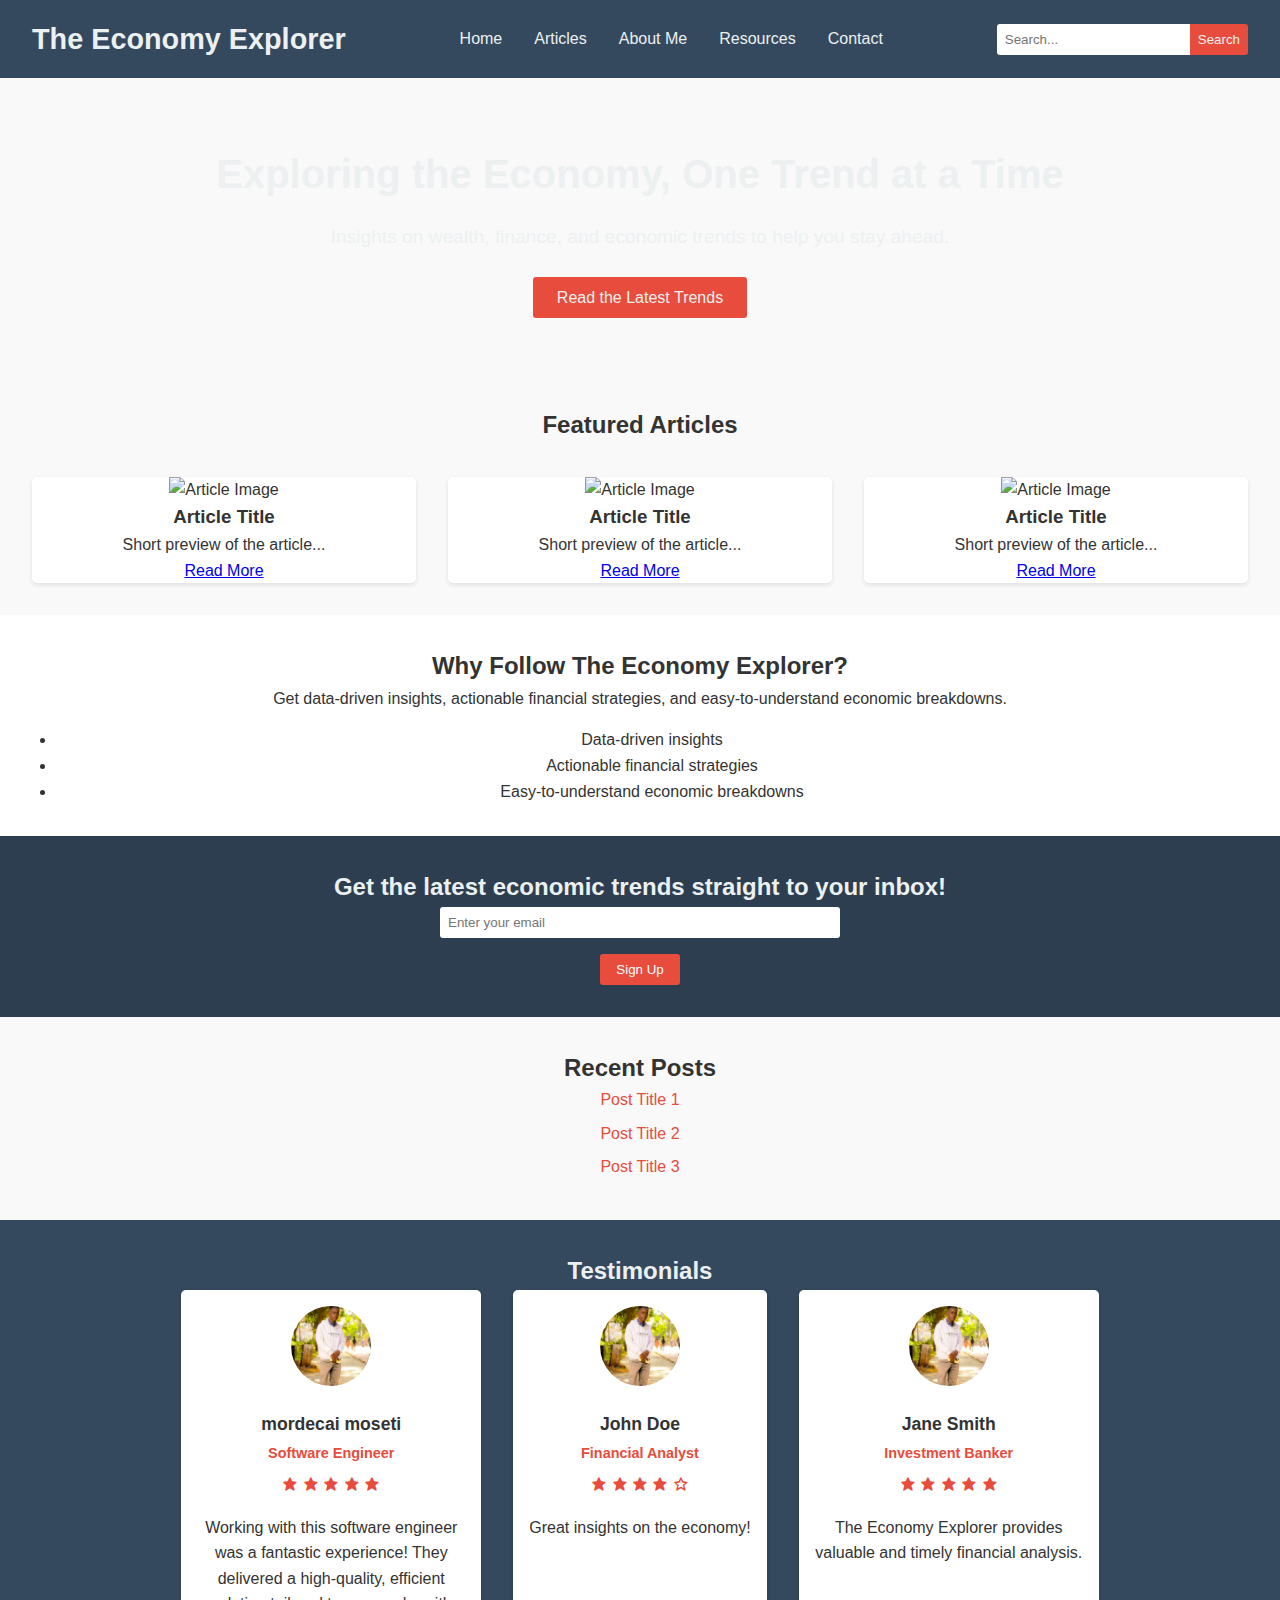
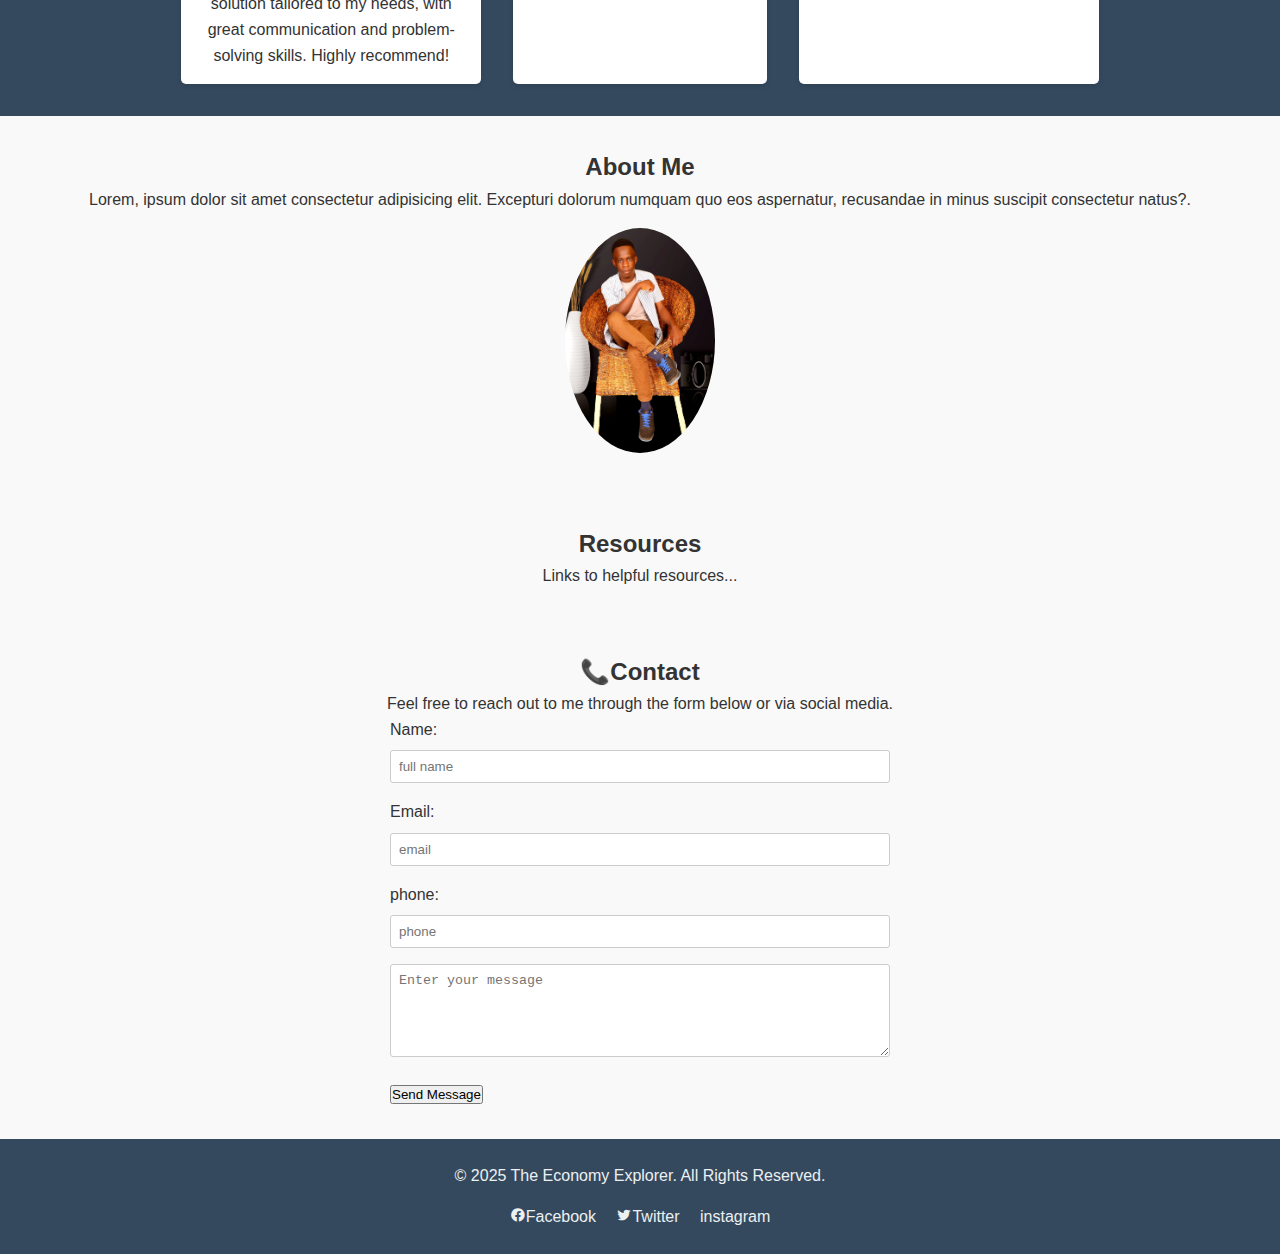
==== commit 535ad3ab: "pic" ====
--- a/index.html
+++ b/index.html
@@ -168,7 +168,7 @@
         dolorum numquam quo eos aspernatur, recusandae in minus suscipit
         consectetur natus?.
       </p>
-      <img src="images/billy.jpg" alt="" />
+      <img src="images/bright.jpeg" alt="" />
     </section>
 
     <!-- Resources Section -->
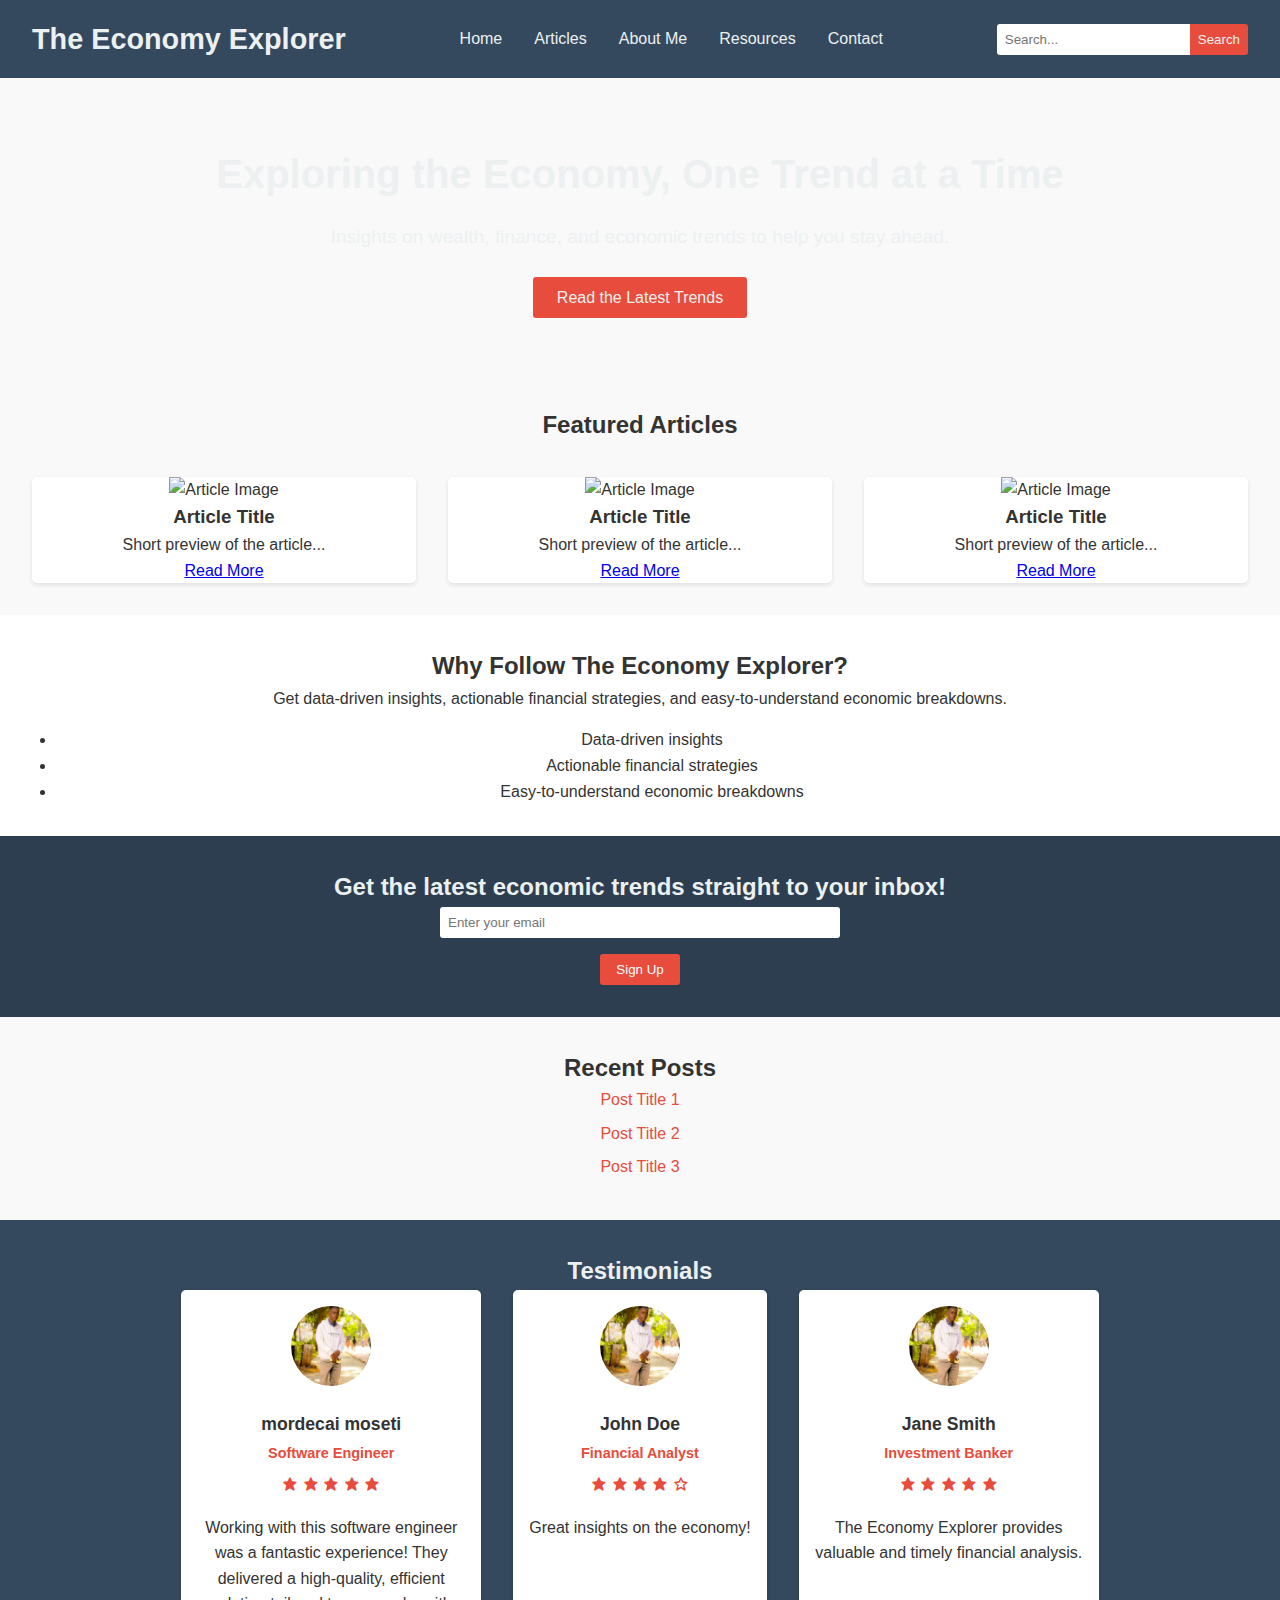
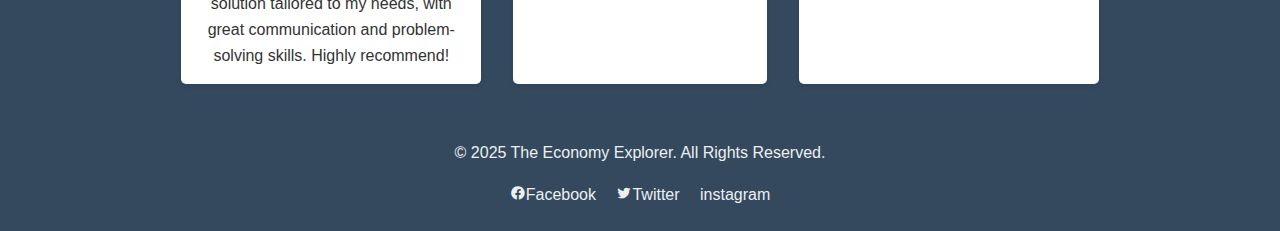
==== commit 5c61ad9a: "added html files" ====
--- a/index.html
+++ b/index.html
@@ -22,16 +22,16 @@
         <ul>
           <li><a href="index.html">Home</a></li>
           <li>
-            <a href="#">Articles</a>
+            <a href="articles.html">Articles</a>
             <ul>
               <li><a href="#">Economic Trends</a></li>
               <li><a href="#">Net Worth Insights</a></li>
               <li><a href="#">Financial Strategies</a></li>
             </ul>
           </li>
-          <li><a href="#about">About Me</a></li>
-          <li><a href="#resources">Resources</a></li>
-          <li><a href="#contact">Contact</a></li>
+          <li><a href="about.html">About Me</a></li>
+          <li><a href="resources.html">Resources</a></li>
+          <li><a href="contact.html">Contact</a></li>
         </ul>
       </nav>
       <div class="search-bar">
@@ -160,72 +160,8 @@
     </div>
 </section>
 
-    <!-- About Me Section -->
-    <section id="about" class="about-me">
-      <h2>About Me</h2>
-      <p>
-        Lorem, ipsum dolor sit amet consectetur adipisicing elit. Excepturi
-        dolorum numquam quo eos aspernatur, recusandae in minus suscipit
-        consectetur natus?.
-      </p>
-      <img src="images/bright.jpeg" alt="" />
-    </section>
 
-    <!-- Resources Section -->
-    <section id="resources" class="resources">
-      <h2>Resources</h2>
-      <p>Links to helpful resources...</p>
-    </section>
 
-    <!-- Contact Section -->
-    <section id="contact" class="contact-page">
-      <h2>📞Contact</h2>
-      <p>
-        Feel free to reach out to me through the form below or via social media.
-      </p>
-      <form>
-        <div class="form-group">
-          <label for="name">Name:</label>
-          <input
-            type="text"
-            id="name"
-            name="name"
-            placeholder="full name"
-            required
-          />
-        </div>
-        <div class="form-group">
-          <label for="email">Email:</label>
-          <input
-            type="email"
-            id="email"
-            name="email"
-            placeholder="email"
-            required
-          />
-        </div>
-        <div class="form-group">
-          <label for="phone">phone:</label>
-          <input
-            type="number"
-            id="phone"
-            name="phone"
-            placeholder="phone"
-            required
-          />
-        </div>
-        <div class="form-group">
-          <textarea
-            id="message"
-            name="message"
-            rows="5"
-            placeholder="Enter your message"
-            required
-          ></textarea>
-        </div>
-        <button type="submit">Send Message</button>
-      </form>
-    </section>
 
     <!-- Footer -->
     <footer>
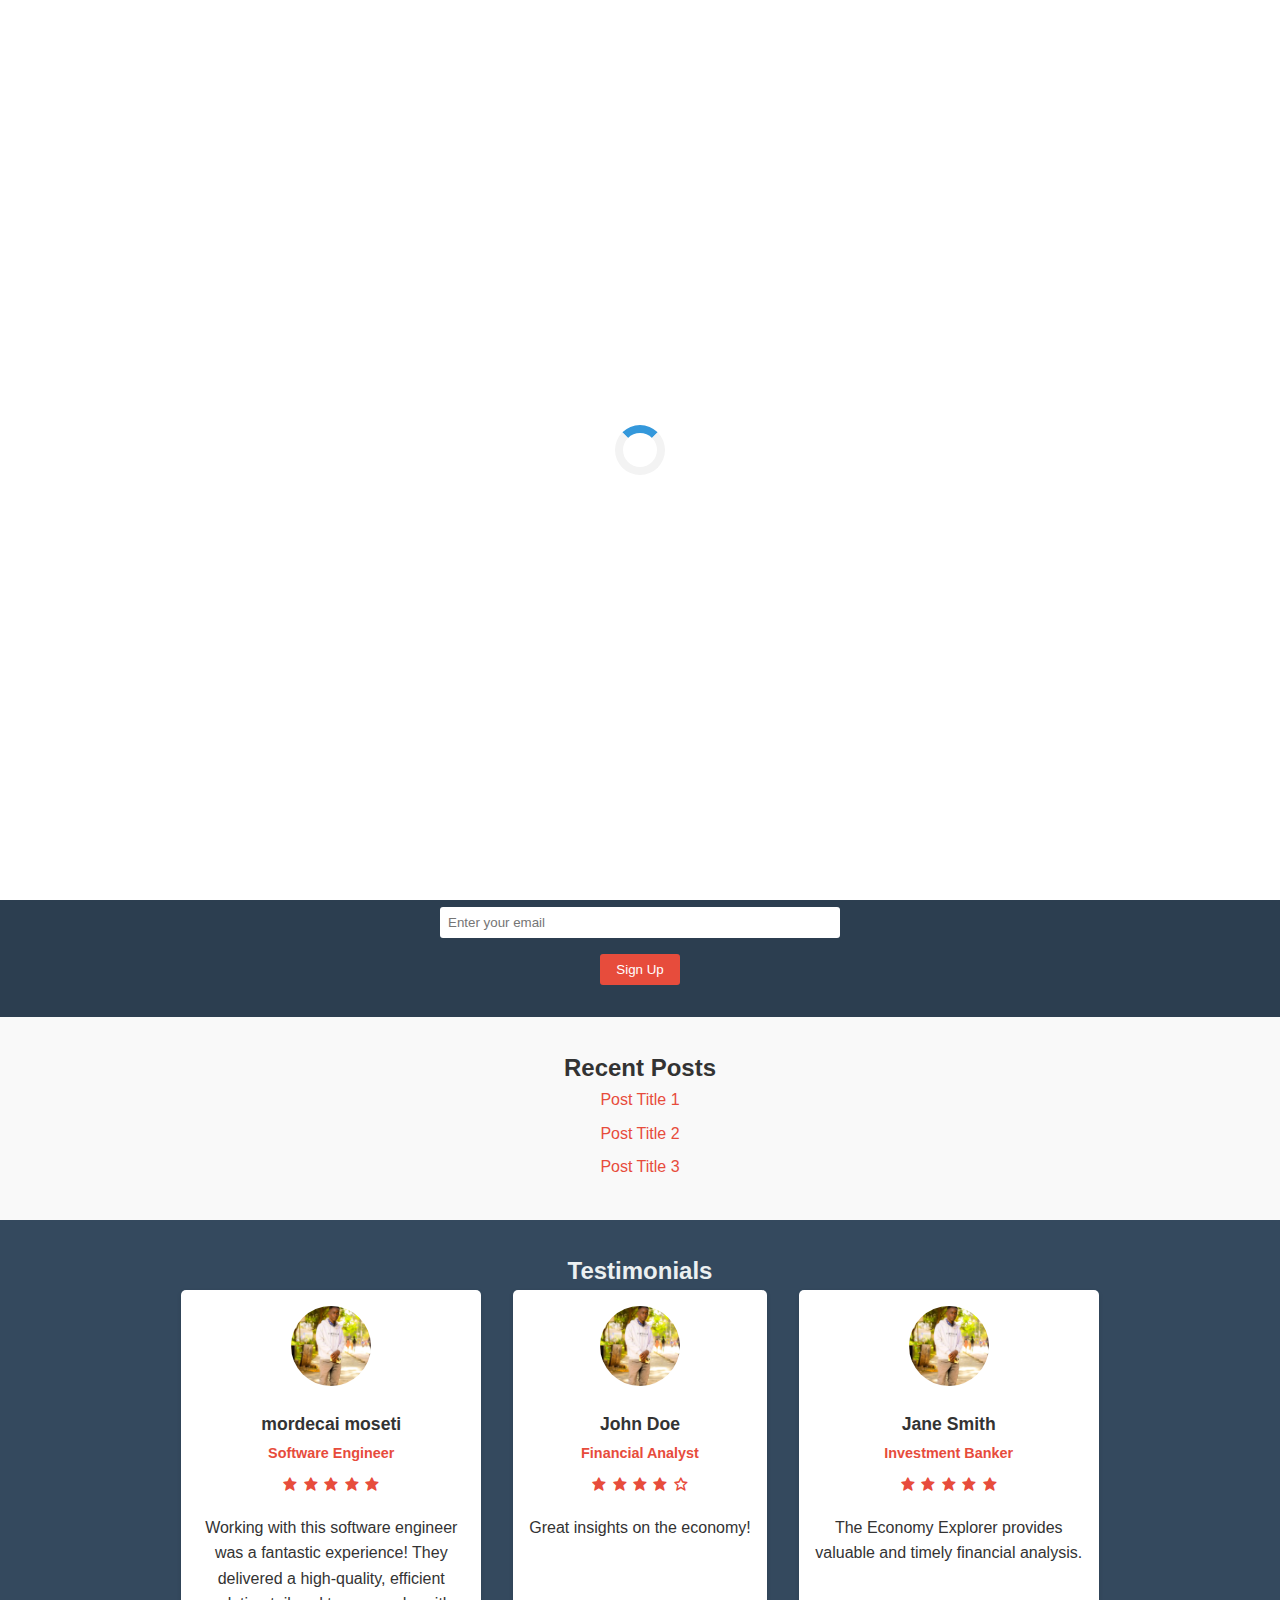
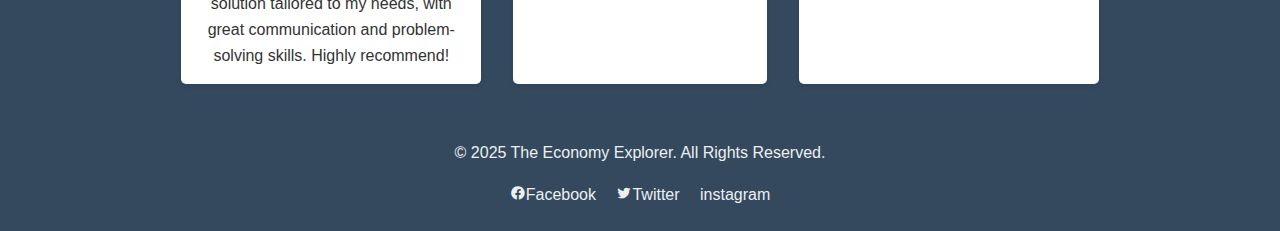
==== commit 3c7c6129: "preloader added" ====
--- a/index.html
+++ b/index.html
@@ -11,6 +11,9 @@
     />
   </head>
   <body>
+    <div id="preloader">
+      <div class="loader"></div>
+    </div>
     <!-- Header -->
     <header>
       <div class="logo">The Economy Explorer</div>
--- a/style.css
+++ b/style.css
@@ -12,6 +12,10 @@
     --text-color: #333;
     --header-bg: #34495e;         /* Slightly different dark shade for header/footer */
     --body-bg: #f9f9f9;
+  }
+  
+  html {
+    scroll-behavior: smooth;
   }
   
   body {
@@ -293,6 +297,34 @@
     margin-bottom: 1rem;
     color: var(--accent-color);
   }
+  OneDrive/Desktop/bright/style.css */
+#preloader {
+    position: fixed;
+    top: 0;
+    left: 0;
+    width: 100%;
+    height: 100%;
+    background-color: #fff;
+    z-index: 9999;
+    display: flex;
+    justify-content: center;
+    align-items: center;
+    transition: opacity 0.5s ease-in-out;
+}
+
+.loader {
+    width: 50px;
+    height: 50px;
+    border: 5px solid #f3f3f3;
+    border-top: 5px solid #3498db;
+    border-radius: 50%;
+    animation: spin 1s linear infinite;
+}
+
+@keyframes spin {
+    0% { transform: rotate(0deg); }
+    100% { transform: rotate(360deg); }
+}
   
   /* About, Resources, Contact */
   .about-me,
@@ -417,3 +449,100 @@
         margin-bottom: 0.5rem;
     }
 }
+ 
+/* Articles Page Styles */
+.articles-page {
+    padding: 30px;
+}
+
+.articles-page h1 {
+    text-align: center;
+    margin-bottom: 30px;
+    color: #333;
+}
+
+.category-filter {
+    display: flex;
+    flex-wrap: wrap;
+    justify-content: center;
+    gap: 20px;
+    margin-bottom: 30px;
+}
+
+.net-worth-insights {
+    background: white;
+    padding: 20px;
+    border-radius: 10px;
+    box-shadow: 0 0 15px rgba(0, 0, 0, 0.1);
+    transition: transform 0.3s ease;
+    width: 300px; /* Adjust as needed */
+}
+
+.net-worth-insights:hover {
+    transform: translateY(-5px);
+}
+
+.net-worth-insights h2 {
+    margin-bottom: 10px;
+    color: #333;
+}
+
+.net-worth-insights p {
+    color: #666;
+    line-height: 1.6;
+}
+
+/* Responsive adjustments */
+@media (max-width: 768px) {
+    .category-filter {
+        flex-direction: column;
+        align-items: center;
+    }
+
+    .net-worth-insights {
+        width: 100%; /* Take full width on smaller screens */
+    }
+}
+
+#preloader {
+    position: fixed;
+    top: 0;
+    left: 0;
+    width: 100%;
+    height: 100%;
+    background-color: #fff;
+    z-index: 9999;
+    display: flex;
+    justify-content: center;
+    align-items: center;
+}
+
+.loader {
+    border: 8px solid #f3f3f3;
+    border-top: 8px solid #3498db;
+    border-radius: 50%;
+    width: 50px;
+    height: 50px;
+    animation: spin 2s linear infinite;
+}
+
+@keyframes spin {
+    0% { transform: rotate(0deg); }
+    100% { transform: rotate(360deg); }
+}
+
+/* Fade-in animation */
+.fade-in {
+    opacity: 0;
+    transition: opacity 1s ease-in-out;
+}
+
+.fade-in.active {
+    opacity: 1;
+}
+
+/* Fade-out animation */
+body.fade-out {
+    opacity: 0;
+    transition: opacity 0.5s ease-in-out;
+}
